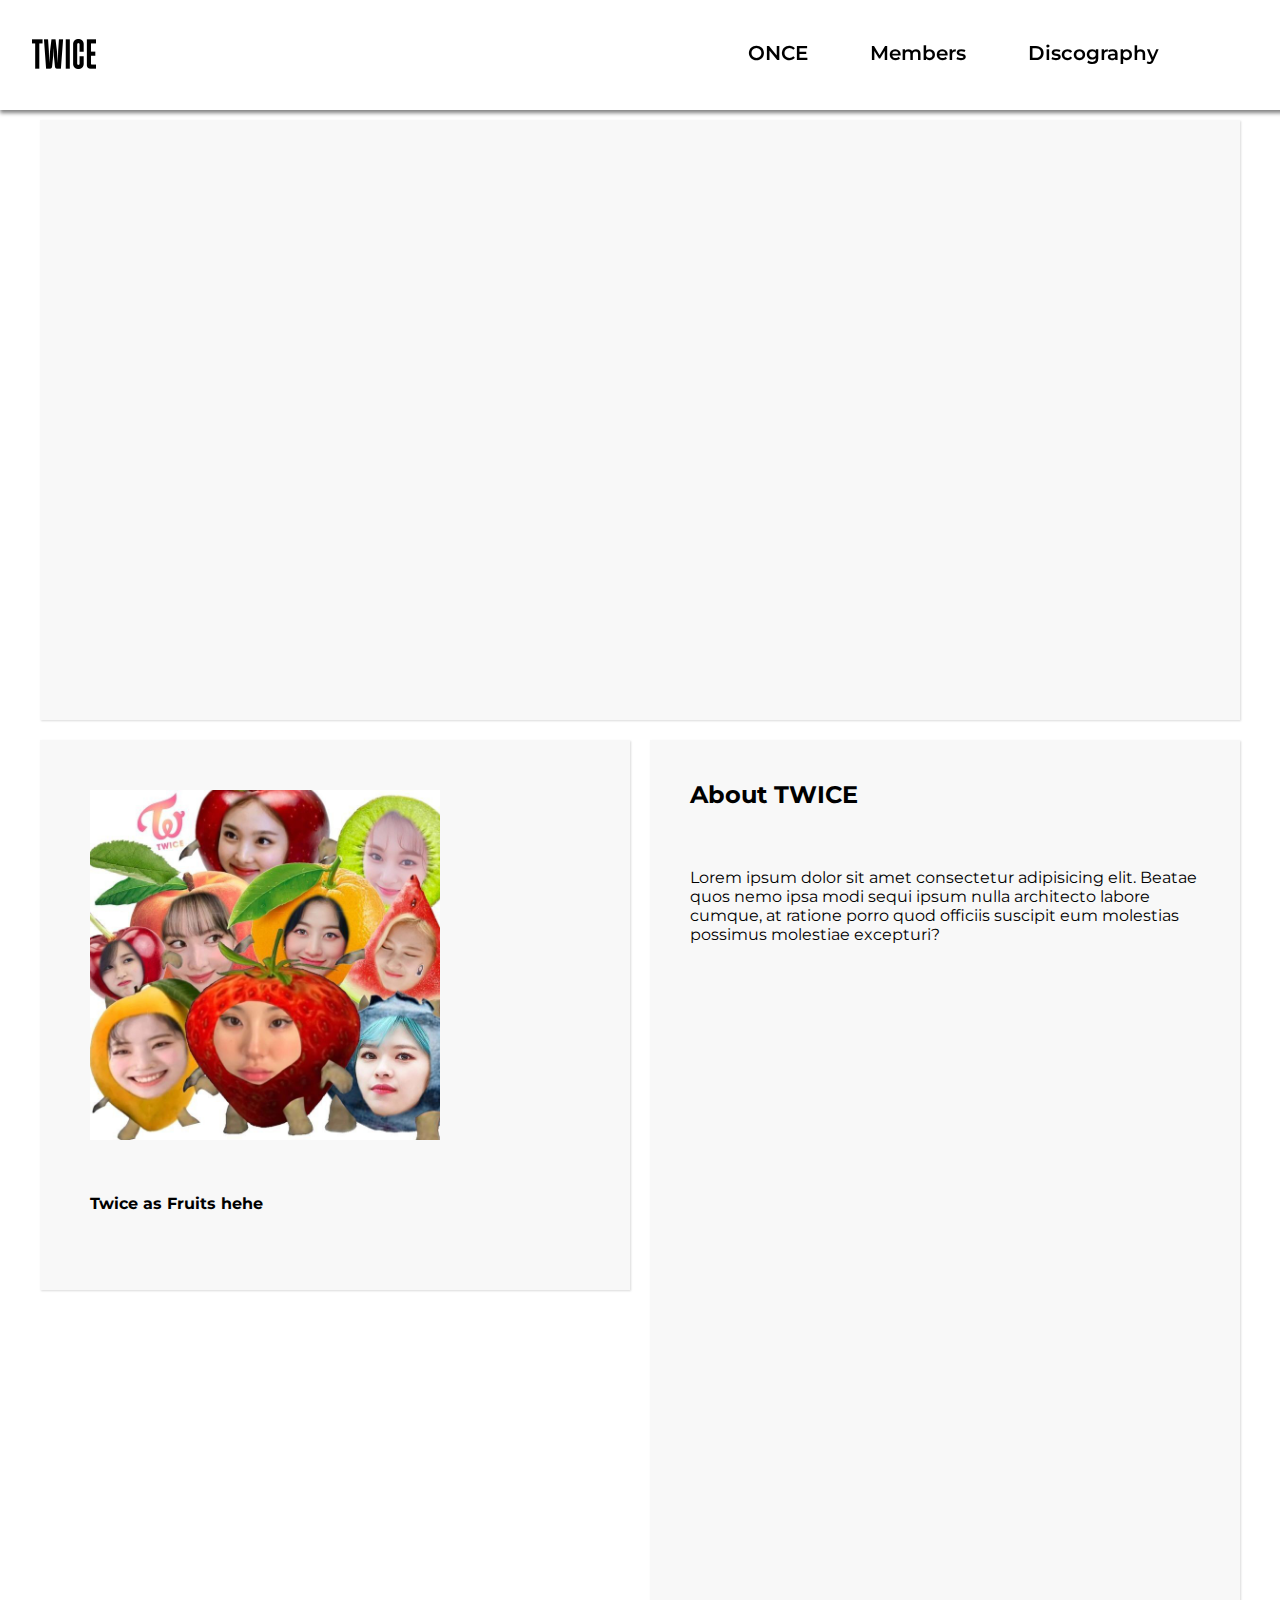
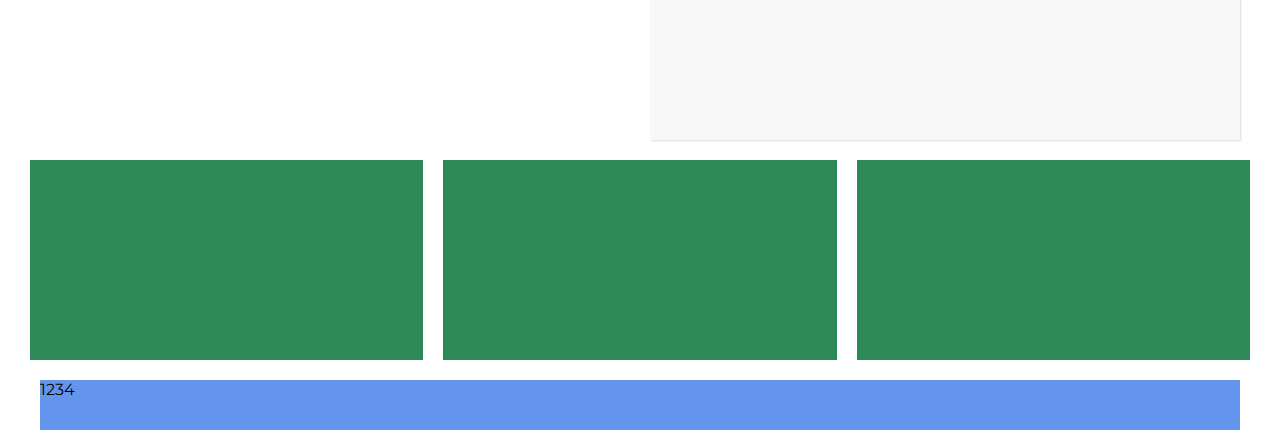
==== 1/index.html @ 41a6ef62 "Update" ====
<!DOCTYPE html>
<html>
<head>
    <title>Responsive Flexbox</title>
    <meta charset="utf-8">
    <meta name="viewport" content="width=device-width, initial-scale=1.0">
    <link rel="stylesheet" type="text/css" href="css/style.css">
    <link rel="icon" type="image/png" href="media/">
    <link rel="preconnect" href="https://fonts.googleapis.com">
    <link rel="preconnect" href="https://fonts.gstatic.com" crossorigin>
    <link href="https://fonts.googleapis.com/css2?family=Montserrat&display=swap" rel="stylesheet">
</head>
<body>
    <div class="container">
        <!--navbar-->
        <div class="row">
            <div class="navbar">
                <div class="navlogo">
                    <img src="media/logo.png">
                </div>
                <a href="#" target="_self">ONCE</a>
                <a href="#" target="_self">Members</a>
                <a href="#" target="_self">Discography</a>
            </div>
        </div>
        <!--/navbar-->

        <!--row1-->
        <div class="row">
            <div class="card01">
                <div class="video">
                    <video autoplay muted loop>
                        <source src="media/ttttsr.mp4" type="video/mp4">
                    </video>
                </div>
            </div>
        </div>
        <!--/row1-->

        <!--row2-->
        <div class="row">
            <div class="card02">
                <img src="media/twcpic.jpg">
                <h4>Twice as Fruits hehe</h4>
            </div>
            <div class="card02 right">
                <h2>About TWICE</h2>
                <br>
                <p>Lorem ipsum dolor sit amet consectetur adipisicing elit. Beatae quos nemo ipsa modi 
                    sequi ipsum nulla architecto labore cumque,
                    at ratione porro quod officiis suscipit eum molestias possimus molestiae excepturi?
                </p>
            </div>
        </div>
        <!--/row2-->

        <!--row3-->
        <div class="row">
            <div class="card03">
                
            </div>
            <div class="card03">
                
            </div>
            <div class="card03">
                
            </div>
        </div>
        <!--/row3-->

        <!--footer-->
        <div class="row">
            <div id="footer">
                <ul>
                    <li>1</li>
                    <li>2</li>
                    <li>3</li>
                    <li>4</li>
                </ul>
            </div>
        </div> 
        <!--/footer-->   
    </div>
</body>
</html>
---- 1/css/style.css ----
/*border: 1px solid black;*/

*{
    font-family: 'Montserrat', sans-serif;
    margin: 0;
    padding: 0;
    box-sizing: border-box;
    animation: transitionIn 0.3s;
}

@keyframes transitionIn{
    from {
        opacity: 0;
    }

    to {
        opacity: 1;
    }
}

body{
    height: 100vh;
}

.container{
    margin: 20px;
}

.row{
    width: 100%;
    display: flex;
    flex-wrap: wrap;
    justify-content: center;
}

/*-----------------------------end of cont--------------------------*/

.navbar{
    background-color: rgb(255, 255, 255);
    box-shadow: 0px 3px 4px gray;
    z-index: 999;
    width: 1200%;
    height: 110px;
    flex: 1;
    position: fixed;
    top: 0;
    left: 0;
    display: flex;
    overflow: hidden;
}

.navlogo{
    margin: 30px 600px 0px 30px;
}

.navbar a{
    padding: 40px 30px 20px 30px;
    margin: 1px 1px 0px 1px;
    text-decoration: none;
    font-weight: 600;
    font-size: 15pt;
    color: black;
}

.navbar a:hover{
    background-color: #d6d6d6;
    color: #fc5d9d;
}

/*-----------------------------end of navbar--------------------------*/

.card01{
    background-color: rgb(248, 248, 248);
    box-shadow: 1px 1px 2px rgb(219, 219, 219);
    max-width: 1200px;
    height: 600px;
    flex: 1;
    position: relative;
    margin: 10px;
    margin-top: 100px;
    display: flex;
    overflow: hidden;
}

.video{
    flex: 1;
    max-width: 1000px;
    height: 550px;
    position: relative;
    margin: 25px 80px;
    overflow: hidden;
}

.video>video{
    width: 1000px;
}

/*-----------------------------end of row1--------------------------*/

.card02{
    background-color: rgb(248, 248, 248);
    box-shadow: 1px 1px 2px rgb(219, 219, 219);
    max-width: 590px;
    height: 550px;
    flex: 1;
    position: relative;
    margin: 10px;
    overflow: hidden;
}

.card02>img, h4{
    width: 350px;
    margin: 50px 0px 0px 50px;
}

.card02.right{
    height: 1000px;
}

.card02>h2, p{
    margin: 40px 40px 0px 40px;
}

/*-----------------------------end of row2--------------------------*/

.card03{
    background-color: seagreen;
    max-width: 400px;
    height: 200px;
    flex: 1;
    position: relative;
    margin: 10px;
}

/*-----------------------------end of row3--------------------------*/

#footer{
    background-color: cornflowerblue;
    max-width: 1200px;
    height: 50px;
    flex: 1;
    position: relative;
    margin: 10px;
}

#footer ul li{
    list-style: none;
    float: left;
}

/*-----------------------------end of footer--------------------------*/

/*-----------------------------for responsive flexbox--------------------------*/

@media (max-width:800px){
    .navbar{
        flex: 100%;
        max-width: 800px;
    }

    .navlogo{
        margin: 30px 100px 0px 30px;
    }

    .card01{
        flex: 100%;
        max-width: 700px;
    }

    .video{
        flex: 100%;
        max-width: 600px;
        margin: 100px 50px;
    }

    .video>video{
        flex: 100%;
        max-width: 600px;
    }

    .card02{
        flex: 100%;
        max-width: 700px;
    }

    .card03{
        flex: 100%;
        max-width: 700px;
    }

    #footer{
        flex: 100%;
        max-width: 700px;
    }
}
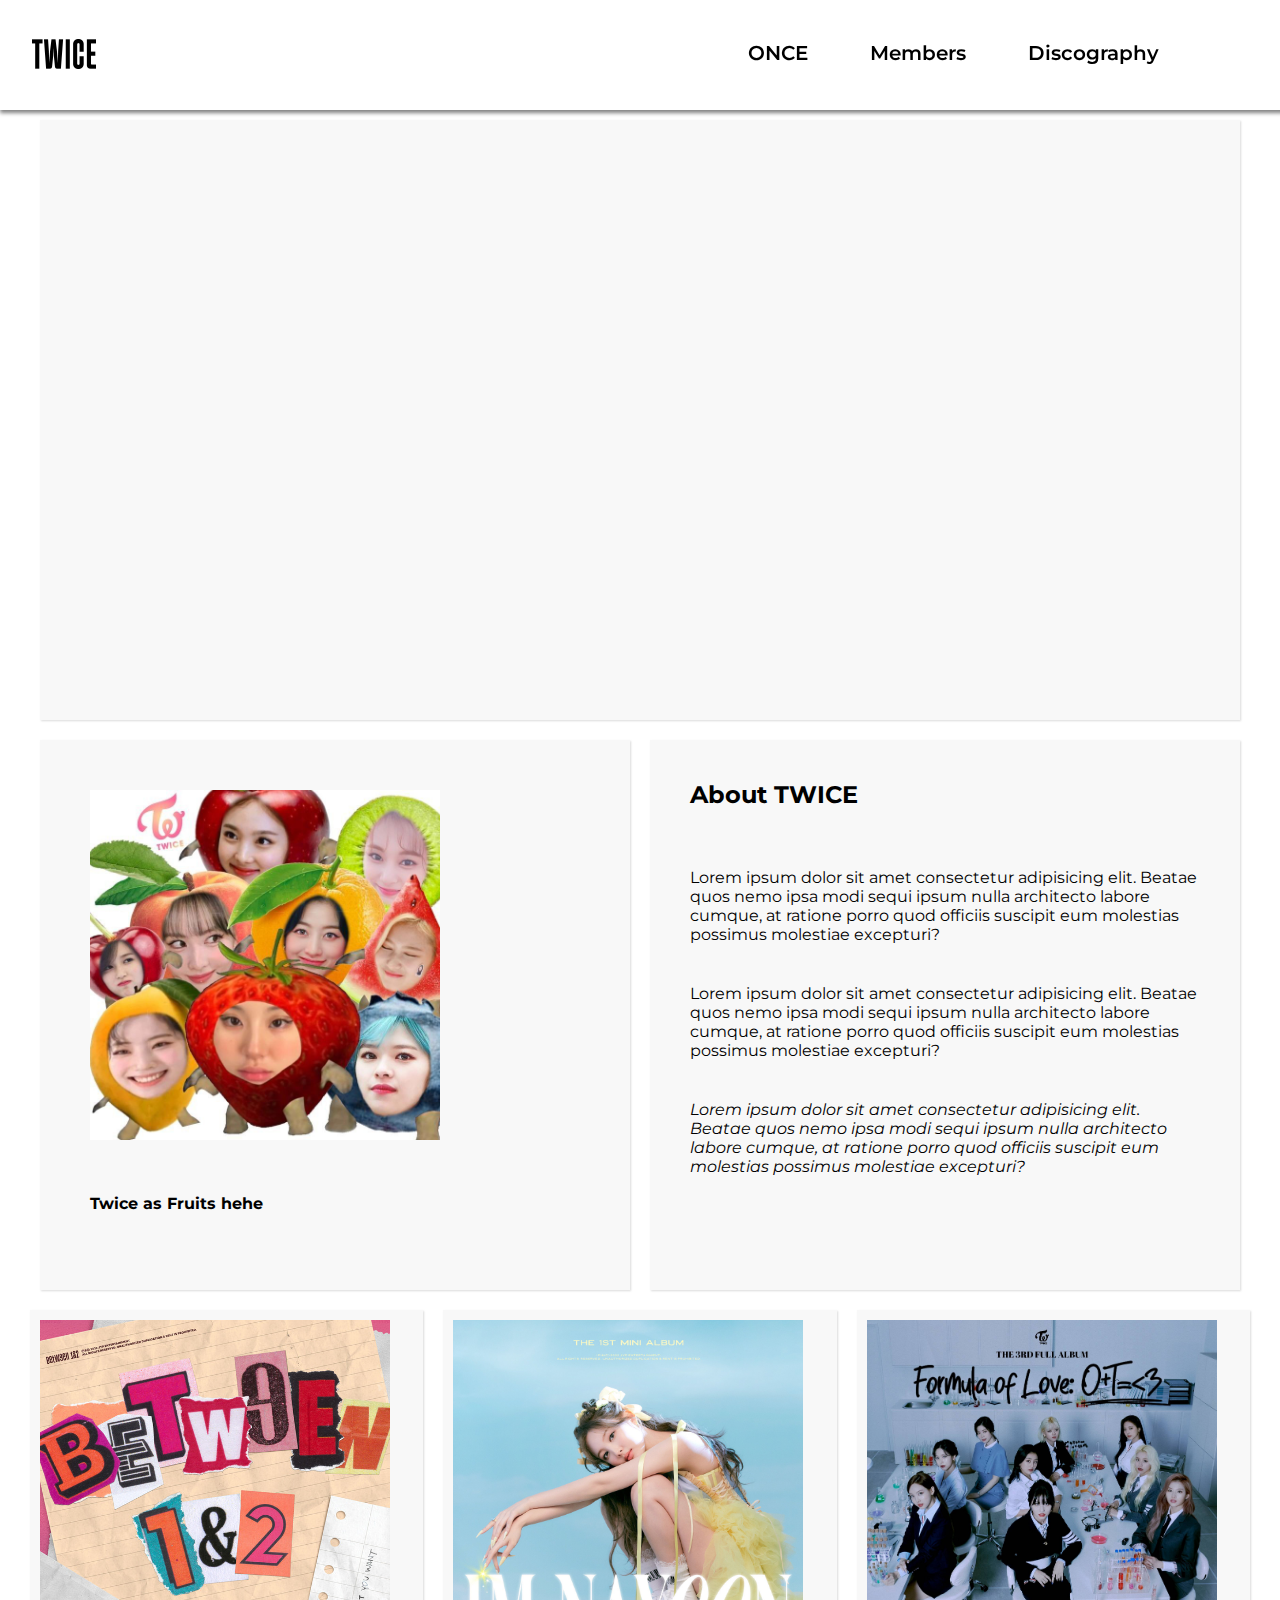
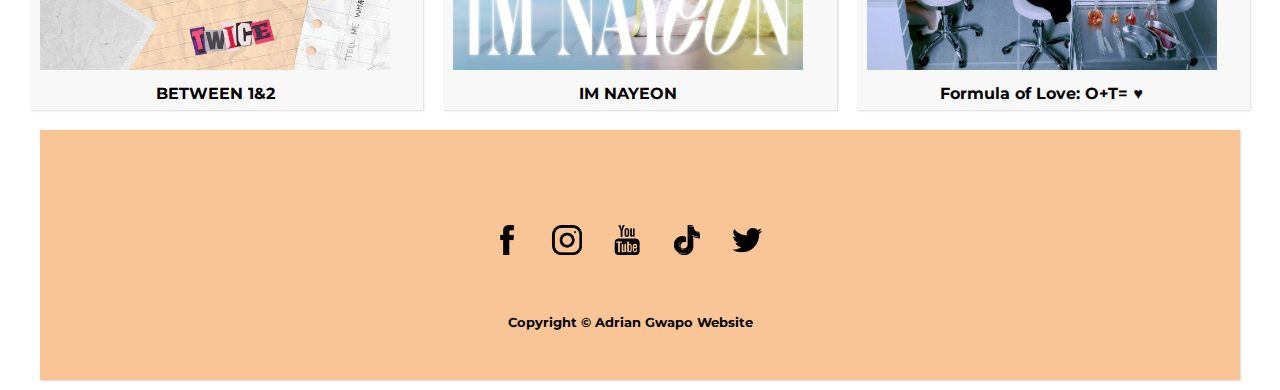
==== commit ad9f80b8: "Update" ====
--- a/1/index.html
+++ b/1/index.html
@@ -46,9 +46,22 @@
             <div class="card02 right">
                 <h2>About TWICE</h2>
                 <br>
-                <p>Lorem ipsum dolor sit amet consectetur adipisicing elit. Beatae quos nemo ipsa modi 
+                <p>
+                    Lorem ipsum dolor sit amet consectetur adipisicing elit. Beatae quos nemo ipsa modi 
                     sequi ipsum nulla architecto labore cumque,
                     at ratione porro quod officiis suscipit eum molestias possimus molestiae excepturi?
+                </p>
+                <p>
+                    Lorem ipsum dolor sit amet consectetur adipisicing elit. Beatae quos nemo ipsa modi 
+                    sequi ipsum nulla architecto labore cumque,
+                    at ratione porro quod officiis suscipit eum molestias possimus molestiae excepturi?
+                </p>
+                <p>
+                    <i>
+                    Lorem ipsum dolor sit amet consectetur adipisicing elit. Beatae quos nemo ipsa modi 
+                    sequi ipsum nulla architecto labore cumque,
+                    at ratione porro quod officiis suscipit eum molestias possimus molestiae excepturi?
+                    </i>
                 </p>
             </div>
         </div>
@@ -57,13 +70,16 @@
         <!--row3-->
         <div class="row">
             <div class="card03">
-                
+                <a href="" target=""><img src="media/btw12.jfif"></a>
+                <h4>BETWEEN 1&2</h4>
             </div>
             <div class="card03">
-                
+                <a href="" target=""><img src="media/imn.jpg"></a>
+                <h4>IM NAYEON</h4>
             </div>
             <div class="card03">
-                
+                <a href="" target=""><img src="media/folove.jpg"></a>
+                <h4>Formula of Love: O+T= ♥</h4>
             </div>
         </div>
         <!--/row3-->
@@ -72,11 +88,13 @@
         <div class="row">
             <div id="footer">
                 <ul>
-                    <li>1</li>
-                    <li>2</li>
-                    <li>3</li>
-                    <li>4</li>
+                    <li><a href="#" target="_blank"><img src="media/twcfb.png" id="fb"></a></li>
+                    <li><a href="#" target="_blank"><img src="media/twcig.png" id="ig"></a></li>
+                    <li><a href="#" target="_blank"><img src="media/twcyt.png" id="yt"></a></li>
+                    <li><a href="#" target="_blank"><img src="media/twctt.png" id="tt"></a></li>
+                    <li><a href="#" target="_blank"><img src="media/twctwt.png" id="twt"></a></li>
                 </ul>
+                <h5>Copyright © Adrian Gwapo Website</h5>
             </div>
         </div> 
         <!--/footer-->   
--- a/1/css/style.css
+++ b/1/css/style.css
@@ -114,7 +114,7 @@
 }
 
 .card02.right{
-    height: 1000px;
+    height: 550px;
 }
 
 .card02>h2, p{
@@ -124,23 +124,49 @@
 /*-----------------------------end of row2--------------------------*/
 
 .card03{
-    background-color: seagreen;
+    background-color: rgb(248, 248, 248);
+    box-shadow: 1px 1px 2px rgb(219, 219, 219);
     max-width: 400px;
-    height: 200px;
+    height: 400px;
     flex: 1;
     position: relative;
     margin: 10px;
+    overflow: hidden;
+}
+
+.card03>a img{
+    position: relative;
+    width: 350px;
+    margin: 10px 10px;
+}
+
+.card03>a img:hover{
+    opacity: 0.7;
+}
+
+.card03>h4{
+    position: relative;
+    text-align: center;
+    margin: 0px 10px;
+    padding: 0;
 }
 
 /*-----------------------------end of row3--------------------------*/
 
 #footer{
-    background-color: cornflowerblue;
+    background-color: #f9c596;
+    box-shadow: 1px 1px 2px rgb(219, 219, 219);
     max-width: 1200px;
-    height: 50px;
+    height: 250px;
     flex: 1;
     position: relative;
     margin: 10px;
+}
+
+#footer>ul{
+    position: absolute;
+    top: 30%;
+    left: 36%;
 }
 
 #footer ul li{
@@ -148,18 +174,65 @@
     float: left;
 }
 
+#footer>ul li a img{
+    width: 50px;
+    margin: 10px 0px 0px 10px; 
+    padding: 10px;
+}
+
+#fb:hover{
+    border: 1px solid black;
+    border-radius: 3px;
+    background-color: rgba(81, 127, 255, 0.5);
+}
+
+#ig:hover{
+    border: 1px solid black;
+    border-radius: 3px;
+    background-color: rgb(232, 58, 255, 0.5);
+}
+
+#yt:hover{
+    border: 1px solid black;
+    border-radius: 3px;
+    background-color: rgba(247, 0, 0, 0.5);
+}
+
+#tt:hover{
+    border: 1px solid black;
+    border-radius: 3px;
+    background-color: rgba(255, 37, 91, 0.5);
+}
+
+#twt:hover{
+    border: 1px solid black;
+    border-radius: 3px;
+    background-color: rgba(0, 247, 255, 0.5);
+}
+
+#footer>h5{
+    position: absolute;
+    bottom: 20%;
+    left: 39%;
+}
+
 /*-----------------------------end of footer--------------------------*/
 
 /*-----------------------------for responsive flexbox--------------------------*/
 
-@media (max-width:800px){
+/*@media (max-width:940px){
     .navbar{
         flex: 100%;
         max-width: 800px;
     }
 
     .navlogo{
-        margin: 30px 100px 0px 30px;
+        margin: 30px 20px 0px 20px;
+    }
+
+    .navbar>a{
+        padding: 40px 10px 20px 10px;
+        font-size: 12pt;
     }
 
     .card01{
@@ -170,17 +243,129 @@
     .video{
         flex: 100%;
         max-width: 600px;
-        margin: 100px 50px;
+        margin: 50px 10px;
     }
 
     .video>video{
         flex: 100%;
+        max-width: 365px;
+    }
+
+    .card02{
+        flex: 100%;
+        max-width: 700px;
+    }
+
+    .card02>img{
+        max-width: 270px;
+    }
+
+    .card03{
+        flex: 100%;
+        max-width: 700px;
+    }
+
+    #footer{
+        flex: 100%;
+        max-width: 700px;
+    }
+}*/
+
+@media (max-width:1000px){
+    .navbar{
+        flex: 100%;
+        max-width: 1000px;
+    }
+
+    .navlogo{
+        margin: 30px 400px 0px 20px;
+    }
+
+    .navbar>a{
+        padding: 40px 10px 20px 10px;
+        font-size: 12pt;
+    }
+
+    .card01{
+        
+        max-width: 900px;
+    }
+
+    .video{
+        
+        max-width: 800px;
+        margin: 50px 50px;
+    }
+
+    .video>video{
+        
+        max-width: 800px;
+    }
+
+    .card02{
+        
+        max-width: 900px;
+    }
+
+    .card02>img{
+        max-width: 270px;
+    }
+
+    .card03{
+        
+        max-width: 900px;
+    }
+
+    #footer{
+        
+        max-width: 900px;
+    }
+}
+
+@media (max-width:500px){
+    .navbar{
+        flex: 100%;
+        max-width: 800px;
+    }
+
+    .navlogo{
+        margin: 30px 20px 0px 20px;
+    }
+
+    .navbar>a{
+        padding: 40px 10px 20px 10px;
+        font-size: 12pt;
+    }
+
+    .card01{
+        flex: 100%;
+        max-width: 700px;
+        height: 300px;
+    }
+
+    .video{
+        flex: 100%;
         max-width: 600px;
+        margin: 50px 10px;
+    }
+
+    .video>video{
+        flex: 100%;
+        max-width: 365px;
     }
 
     .card02{
         flex: 100%;
         max-width: 700px;
+        height: 500px;
+    }
+
+    .card02>img{
+        max-width: 270px;
+    }
+
+    .card02.right{
+        height: 700px;
     }
 
     .card03{
@@ -192,4 +377,22 @@
         flex: 100%;
         max-width: 700px;
     }
+
+    #footer>ul{
+        position: absolute;
+        top: 30%;
+        left: 20%;
+    }
+    
+    #footer>ul li a img{
+        width: 40px;
+        margin: 10px 0px 0px 10px; 
+        padding: 10px;
+    }
+
+    #footer>h5{
+        position: absolute;
+        bottom: 30%;
+        left: 23%;
+    }
 }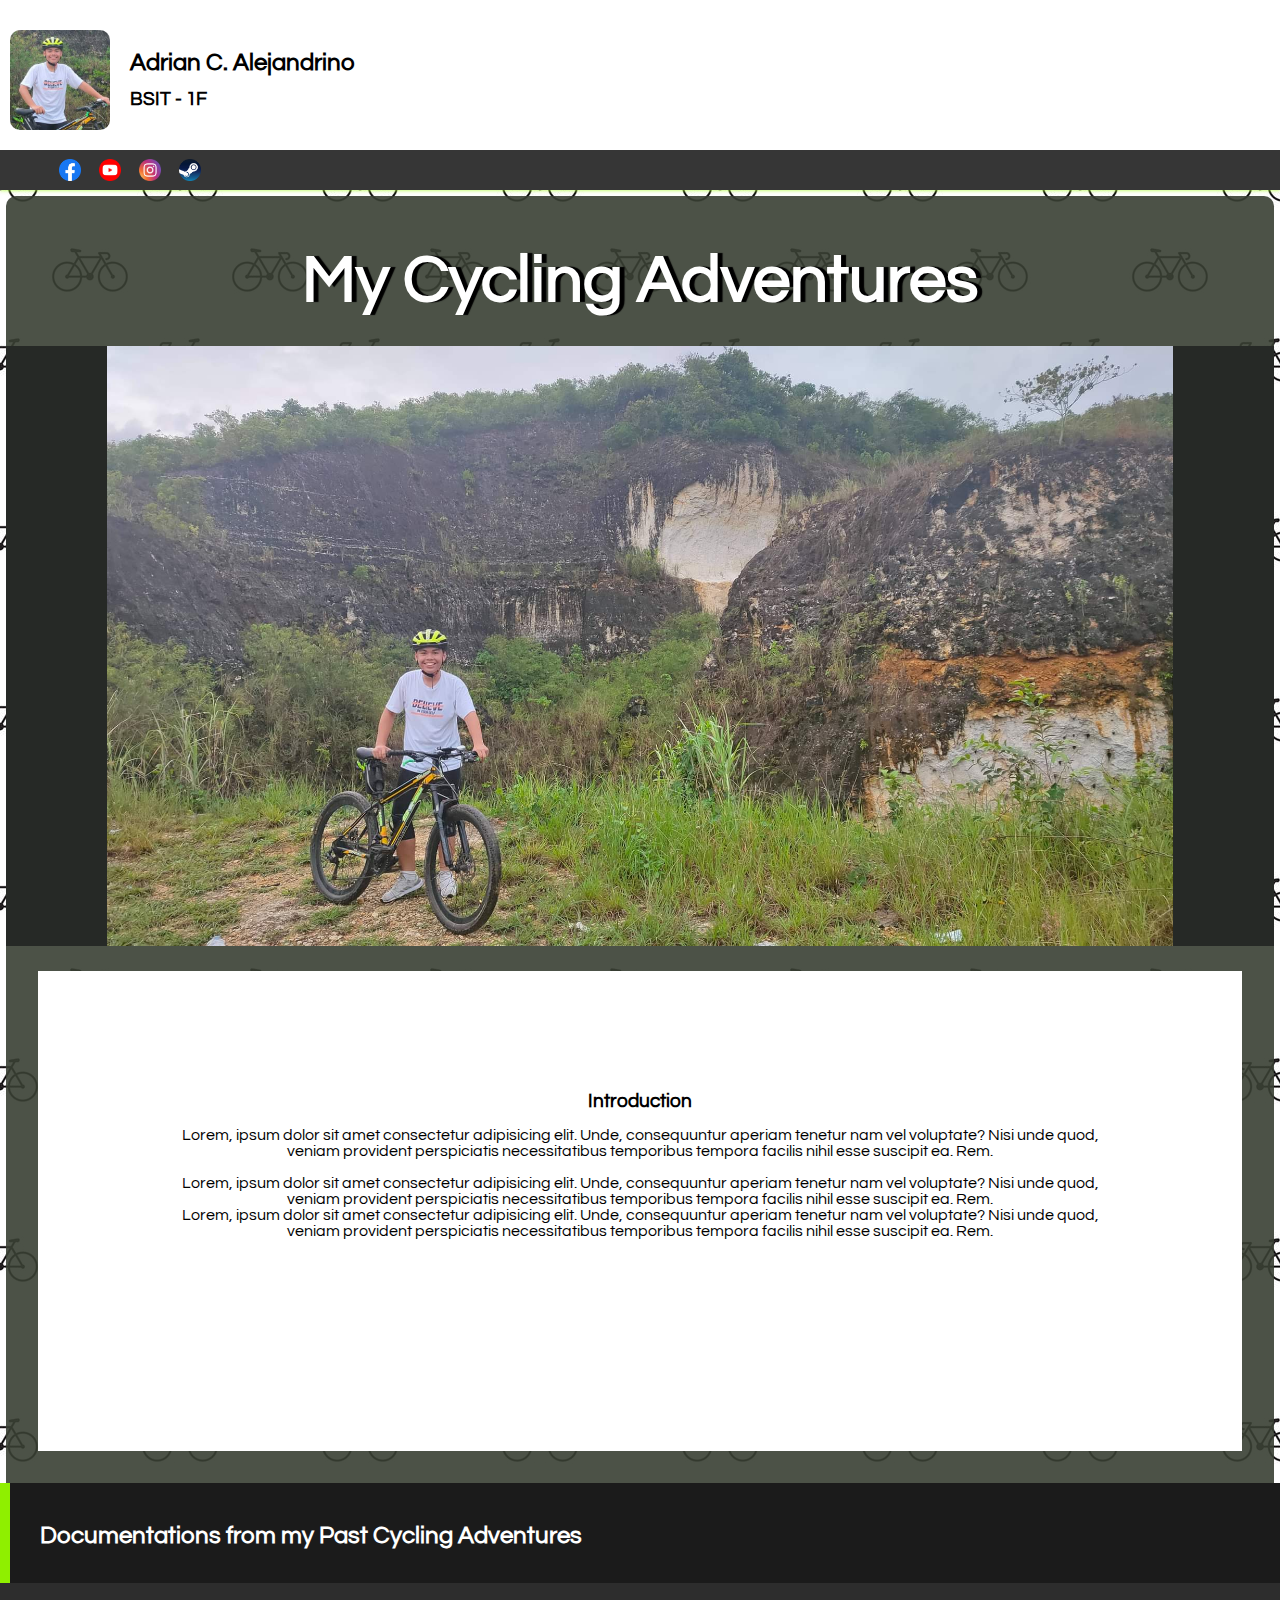
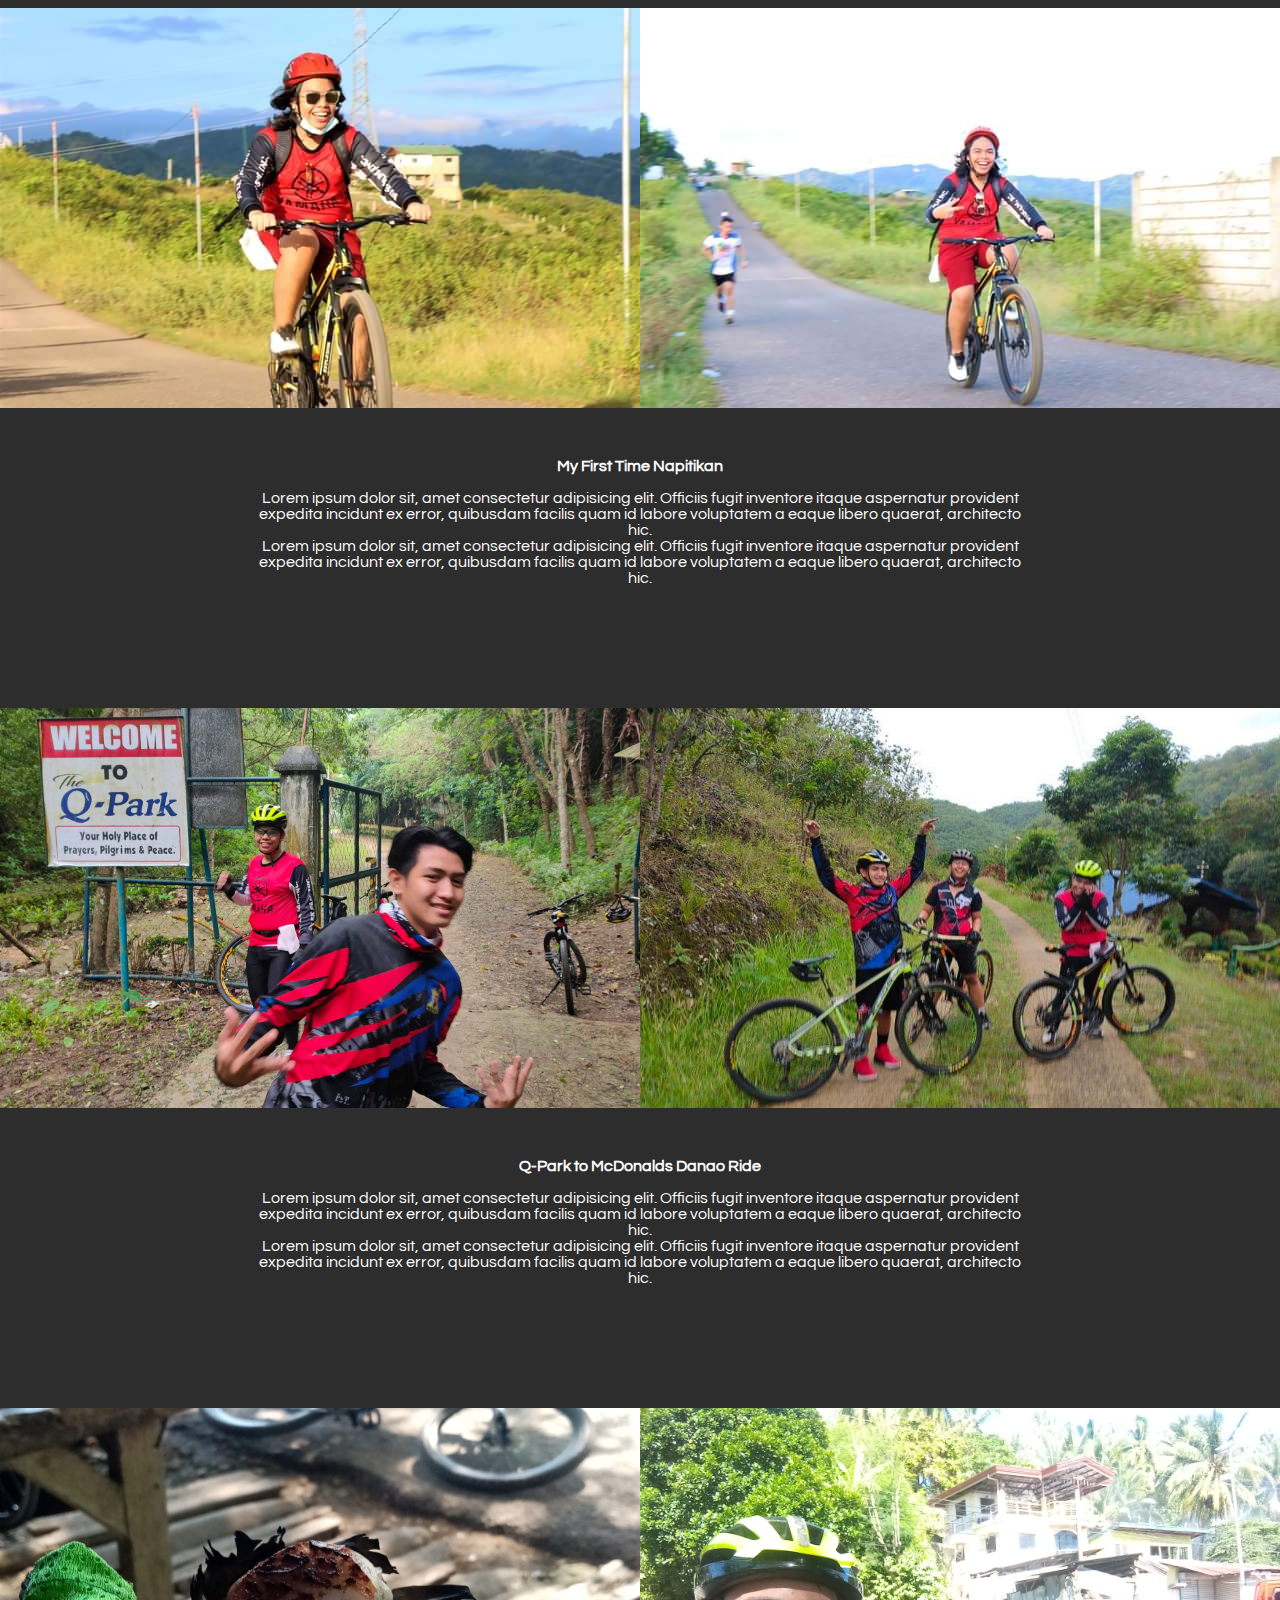
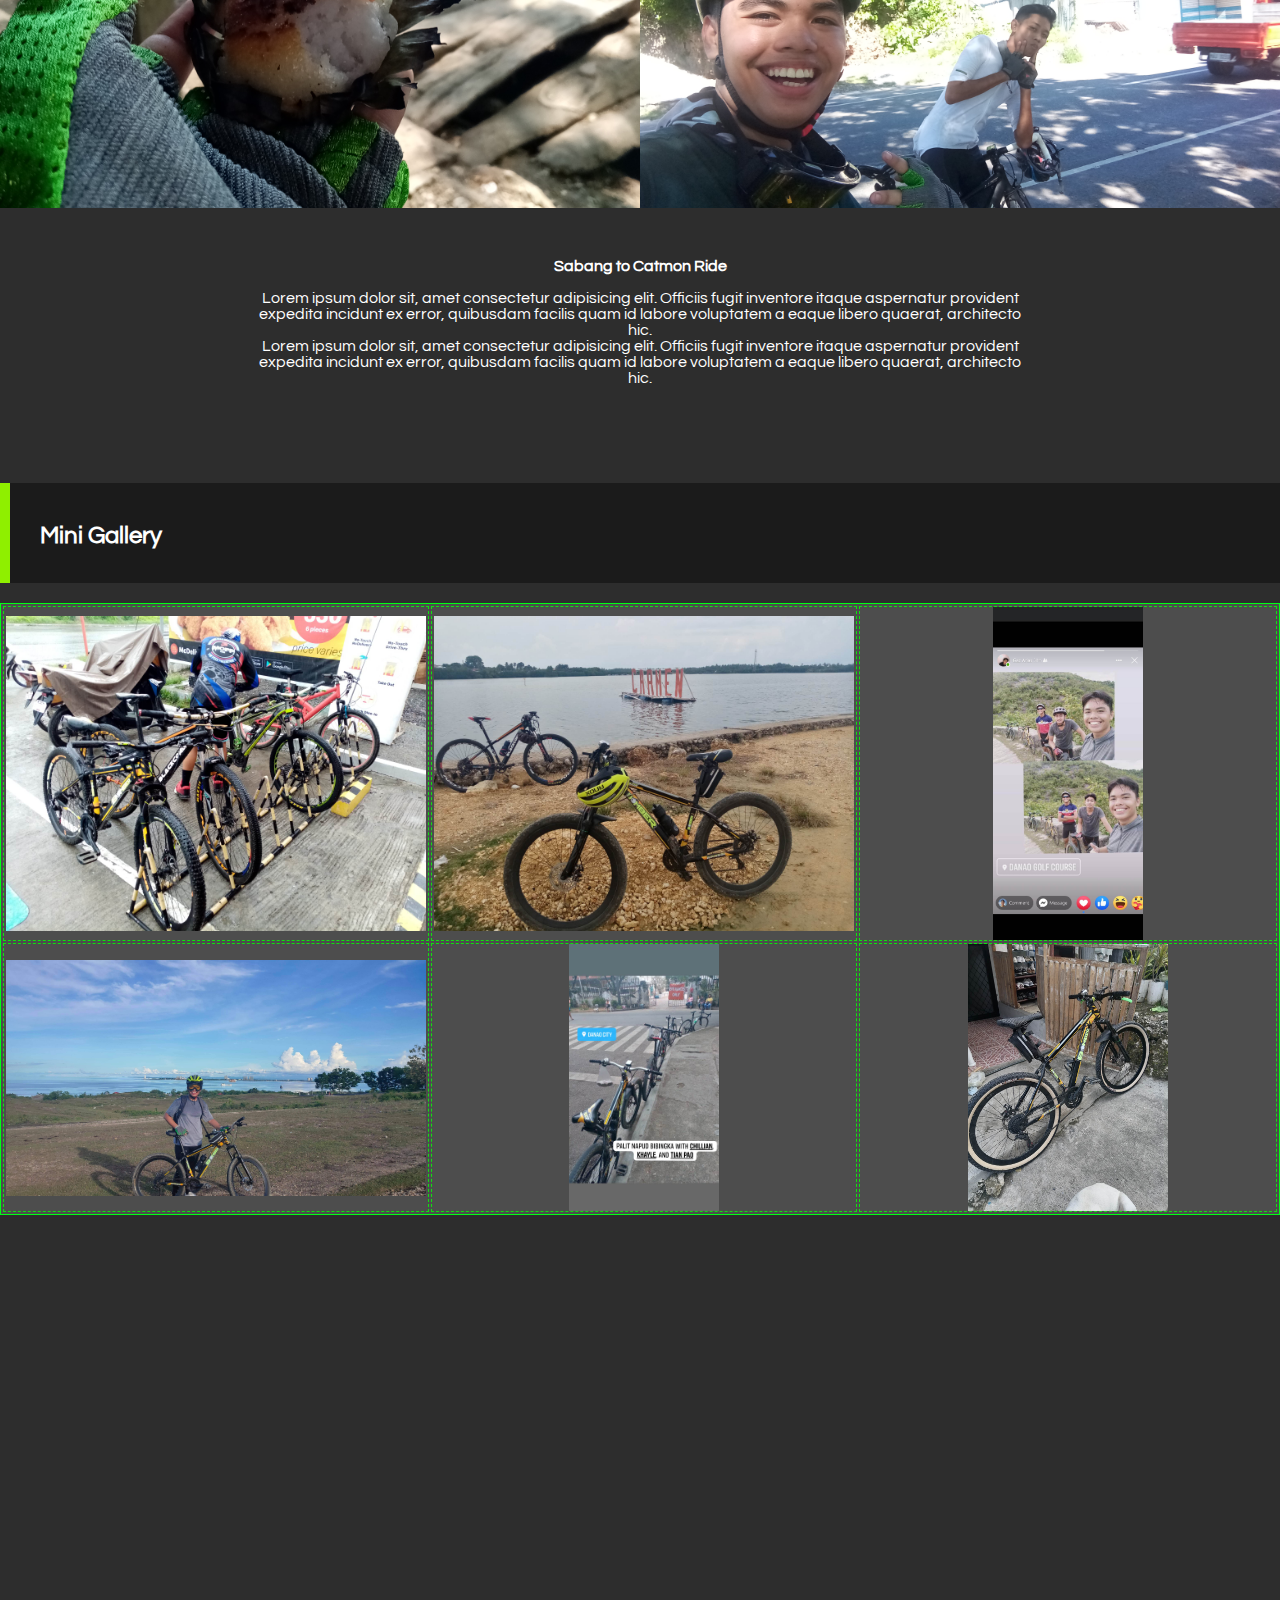
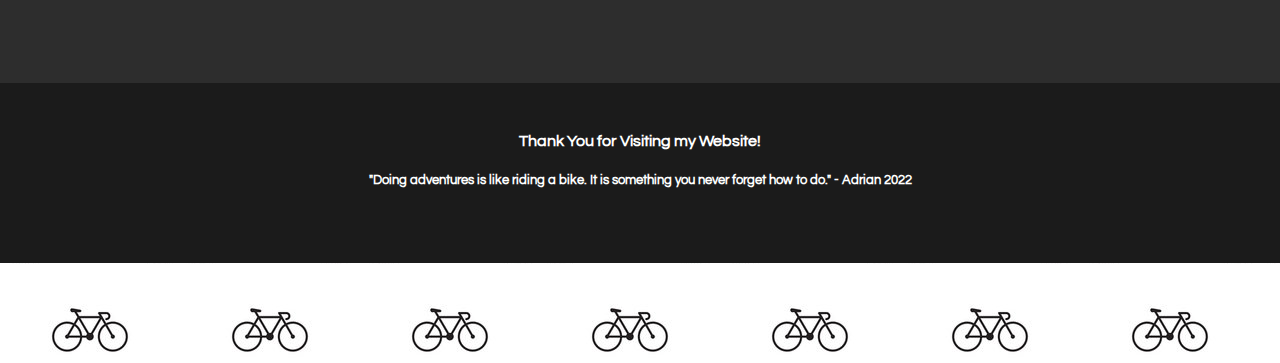
==== commit 4b7ada68: "patch" ====
--- a/1/index.html
+++ b/1/index.html
@@ -1,103 +1,207 @@
 <!DOCTYPE html>
 <html>
 <head>
-    <title>Responsive Flexbox</title>
+    <title>My Cycling Adventures</title>
     <meta charset="utf-8">
     <meta name="viewport" content="width=device-width, initial-scale=1.0">
-    <link rel="stylesheet" type="text/css" href="css/style.css">
-    <link rel="icon" type="image/png" href="media/">
+    <link rel="stylesheet" type="text/css" href="Adrian_Alejandrino.css">
+    <link rel="icon" type="image/png" href="media/webicon.png" sizes="32x32">
     <link rel="preconnect" href="https://fonts.googleapis.com">
     <link rel="preconnect" href="https://fonts.gstatic.com" crossorigin>
-    <link href="https://fonts.googleapis.com/css2?family=Montserrat&display=swap" rel="stylesheet">
+    <link href="https://fonts.googleapis.com/css2?family=Questrial&display=swap" rel="stylesheet">
 </head>
+<!--------------------Kindly note that I am using a 1280x1020 monitor hehe--------------------->
 <body>
-    <div class="container">
-        <!--navbar-->
-        <div class="row">
-            <div class="navbar">
-                <div class="navlogo">
-                    <img src="media/logo.png">
-                </div>
-                <a href="#" target="_self">ONCE</a>
-                <a href="#" target="_self">Members</a>
-                <a href="#" target="_self">Discography</a>
-            </div>
-        </div>
-        <!--/navbar-->
+<button onclick="topFunction()" id="buttonTop" title="Go to top">Back<br>to<br>Top</button>
+<div id="header">
+    <div id="headercont">
+        <div id="imgframe"><img src="media/profile.jpeg"></div>
+        <h2>Adrian C. Alejandrino</h2>
+        <h3>BSIT - 1F</h3>
+    </div>
+</div>
+<div id="navbar">
+    <div id="navitems">
+        <ul>
+            <li><a href="https://www.facebook.com/durin0" target="_blank"><img src="media/fbicon.png"></a></li>
+            <li><a href="https://www.youtube.com/channel/UCBApVAaLPnVvYaxFVXMGeKA" target="_blank"><img src="media/yticon.png"></a></li>
+            <li><a href="https://www.instagram.com/d_rhino.15/" target="_blank"><img src="media/ig.png"></a></li>
+            <li><a href="https://steamcommunity.com/id/3211115789/" target="_blank"><img src="media/stmicon.png"></a></li>
+        </ul>
+    </div>
+</div>
+<div class="container">
+    <div class="row">
+        <div class="card01">
+            <h1>My Cycling Adventures</h1>
+        </div>
+    </div>
+    <div class="row">
+        <div class="card02">
+            <img src="media/card02im1.jpeg">
+        </div>
+    </div>
+    <div class="row">
+        <div class="card03">
+            <h3>Introduction</h3><br>
+            <p></p>
+            <p>Lorem, ipsum dolor sit amet consectetur adipisicing elit. Unde, 
+                consequuntur aperiam tenetur nam vel voluptate? Nisi unde quod, veniam provident perspiciatis necessitatibus 
+                temporibus tempora facilis nihil esse suscipit ea. Rem.</p><br>
+            <p>Lorem, ipsum dolor sit amet consectetur adipisicing elit. Unde, 
+                consequuntur aperiam tenetur nam vel voluptate? Nisi unde quod, veniam provident perspiciatis necessitatibus 
+                temporibus tempora facilis nihil esse suscipit ea. Rem.</p>
+            <p>Lorem, ipsum dolor sit amet consectetur adipisicing elit. Unde, 
+                consequuntur aperiam tenetur nam vel voluptate? Nisi unde quod, veniam provident perspiciatis necessitatibus 
+                temporibus tempora facilis nihil esse suscipit ea. Rem.</p>
+        </div>
+    </div>
+</div>
+<div class="bottomcont">
+    <div class="row">
+        <div class="card04">
+            <h2>Documentations from my Past Cycling Adventures</h2>
+        </div>
+    </div>
+    <div class="row">
+        <div class="card05">
+            <img src="media/card05im1.jpg">
+        </div>
+        <div class="card05">
+            <img src="media/card05im2.jpg">
+        </div>
+    </div>
+    <div class="row">
+        <div class="card06">
+            <h4>My First Time Napitikan</h4><br>
+            <p>Lorem ipsum dolor sit, amet consectetur adipisicing elit. Officiis fugit inventore itaque aspernatur provident expedita 
+                incidunt ex error, quibusdam facilis quam id labore voluptatem a eaque libero quaerat, architecto hic.</p>
+            <p>Lorem ipsum dolor sit, amet consectetur adipisicing elit. Officiis fugit inventore itaque aspernatur provident expedita 
+                incidunt ex error, quibusdam facilis quam id labore voluptatem a eaque libero quaerat, architecto hic.</p>
+        </div>
+    </div>
+    <div class="row">
+        <div class="card07">
+            <img src="media/card07im1.jpg" style="width: 700px;position: relative; bottom: 100px;">
+        </div>
+        <div class="card07">
+            <img src="media/card07im2.jpeg" style="width: 700px;position: relative; bottom: 40px; right: 60px;">
+        </div>
+    </div>
+    <div class="row">
+        <div class="card08">
+            <h4>Q-Park to McDonalds Danao Ride</h4><br>
+            <p>Lorem ipsum dolor sit, amet consectetur adipisicing elit. Officiis fugit inventore itaque aspernatur provident expedita 
+                incidunt ex error, quibusdam facilis quam id labore voluptatem a eaque libero quaerat, architecto hic.</p>
+            <p>Lorem ipsum dolor sit, amet consectetur adipisicing elit. Officiis fugit inventore itaque aspernatur provident expedita 
+                incidunt ex error, quibusdam facilis quam id labore voluptatem a eaque libero quaerat, architecto hic.</p>
+        </div>
+    </div>
+    <div class="row">
+        <div class="card09">
+            <img src="media/card09im1.jpg" style="width: 640px;position: relative; bottom: 300px;">
+        </div>
+        <div class="card09">
+            <img src="media/card09im2.jpg" style="width: 640px;position: relative; bottom: 20px;">
+        </div>
+    </div>
+    <div class="row">
+        <div class="card10">
+            <h4>Sabang to Catmon Ride</h4><br>
+            <p>Lorem ipsum dolor sit, amet consectetur adipisicing elit. Officiis fugit inventore itaque aspernatur provident expedita 
+                incidunt ex error, quibusdam facilis quam id labore voluptatem a eaque libero quaerat, architecto hic.</p>
+            <p>Lorem ipsum dolor sit, amet consectetur adipisicing elit. Officiis fugit inventore itaque aspernatur provident expedita 
+                incidunt ex error, quibusdam facilis quam id labore voluptatem a eaque libero quaerat, architecto hic.</p>
+        </div>
+    </div>
+</div>
 
-        <!--row1-->
-        <div class="row">
-            <div class="card01">
-                <div class="video">
-                    <video autoplay muted loop>
-                        <source src="media/ttttsr.mp4" type="video/mp4">
-                    </video>
-                </div>
-            </div>
-        </div>
-        <!--/row1-->
+<div class="imgtable">
+    <div class="row">
+        <div class="card11">
+            <h2>Mini Gallery</h2>
+        </div>
+    </div>
+    <div class="table">
+        <table>
+            <tr>
+                <td class="zoom">
+                    <img src="media/tblimg1.jpg" width="420px" style="display: block;margin: 0px auto; position: relative;">
+                    <div class="zoom-content">
+                        <img src="media/tblimg1.jpg" width="500px">
+                        <div class="desc">McDonalds Danao</div>
+                    </div>
+                </td>
+                <td class="zoom">
+                    <img src="media/tblimg2.jpg" width="420px" style="display: block;margin: 0px auto;">
+                    <div class="zoom-content">
+                        <img src="media/tblimg2.jpg" width="500px">
+                        <div class="desc">Oval/Park, Carmen</div>
+                    </div>
+                </td>
+                <td class="zoom">
+                    <img src="media/tblimg3.jpg" width="150px" style="display: block;margin: 0px auto;">
+                    <div class="zoom-content">
+                        <img src="media/tblimg3.jpg" width="270px">
+                        <div class="desc">Danao Golf Course</div>
+                    </div>
+                </td>
+            </tr>
+            <tr>
+                <td class="zoom">
+                    <img src="media/tblimg4.jpeg" width="420px" style="display: block;margin: 0px auto;">
+                    <div class="zoom-content">
+                        <img src="media/tblimg4.jpeg" width="500px">
+                        <div class="desc">Apollo's Heights</div>
+                    </div>
+                </td>
+                <td class="zoom">
+                    <img src="media/tblimg5.jpg" width="150px" style="display: block;margin: 0px auto;">
+                    <div class="zoom-content">
+                        <img src="media/tblimg5.jpg" width="230px">
+                        <div class="desc">Sto. Thomas Church, Danao</div>
+                    </div>
+                </td>
+                <td class="zoom">
+                    <img src="media/tblimg6.jpg" width="200px" style="display: block;margin: 0px auto;">
+                    <div class="zoom-content">
+                        <img src="media/tblimg6.jpg" width="300px">
+                        <div class="desc">Atubangan sa ako balay hehe</div>
+                    </div>
+                </td>
+            </tr>
+        </table>
+    </div>
+</div>
 
-        <!--row2-->
-        <div class="row">
-            <div class="card02">
-                <img src="media/twcpic.jpg">
-                <h4>Twice as Fruits hehe</h4>
-            </div>
-            <div class="card02 right">
-                <h2>About TWICE</h2>
-                <br>
-                <p>
-                    Lorem ipsum dolor sit amet consectetur adipisicing elit. Beatae quos nemo ipsa modi 
-                    sequi ipsum nulla architecto labore cumque,
-                    at ratione porro quod officiis suscipit eum molestias possimus molestiae excepturi?
-                </p>
-                <p>
-                    Lorem ipsum dolor sit amet consectetur adipisicing elit. Beatae quos nemo ipsa modi 
-                    sequi ipsum nulla architecto labore cumque,
-                    at ratione porro quod officiis suscipit eum molestias possimus molestiae excepturi?
-                </p>
-                <p>
-                    <i>
-                    Lorem ipsum dolor sit amet consectetur adipisicing elit. Beatae quos nemo ipsa modi 
-                    sequi ipsum nulla architecto labore cumque,
-                    at ratione porro quod officiis suscipit eum molestias possimus molestiae excepturi?
-                    </i>
-                </p>
-            </div>
-        </div>
-        <!--/row2-->
-
-        <!--row3-->
-        <div class="row">
-            <div class="card03">
-                <a href="" target=""><img src="media/btw12.jfif"></a>
-                <h4>BETWEEN 1&2</h4>
-            </div>
-            <div class="card03">
-                <a href="" target=""><img src="media/imn.jpg"></a>
-                <h4>IM NAYEON</h4>
-            </div>
-            <div class="card03">
-                <a href="" target=""><img src="media/folove.jpg"></a>
-                <h4>Formula of Love: O+T= ♥</h4>
-            </div>
-        </div>
-        <!--/row3-->
-
-        <!--footer-->
-        <div class="row">
-            <div id="footer">
-                <ul>
-                    <li><a href="#" target="_blank"><img src="media/twcfb.png" id="fb"></a></li>
-                    <li><a href="#" target="_blank"><img src="media/twcig.png" id="ig"></a></li>
-                    <li><a href="#" target="_blank"><img src="media/twcyt.png" id="yt"></a></li>
-                    <li><a href="#" target="_blank"><img src="media/twctt.png" id="tt"></a></li>
-                    <li><a href="#" target="_blank"><img src="media/twctwt.png" id="twt"></a></li>
-                </ul>
-                <h5>Copyright © Adrian Gwapo Website</h5>
-            </div>
-        </div> 
-        <!--/footer-->   
-    </div>
+<div class="footer">
+    <div class="footrow">
+        <div class="footer01">
+            <h4>Thank You for Visiting my Website!</h4>
+        </div>
+    </div>
+    <div class="footrow">
+        <div class="footer02">
+            <h5>"Doing adventures is like riding a bike. It is something you never forget how to do." - Adrian 2022</h5>
+        </div>
+    </div>
+</div>
 </body>
+<script>
+    let mybutton = document.getElementById("buttonTop");
+    
+    window.onscroll = function() {scrollFunction()};
+    
+    function scrollFunction() {
+        if (document.body.scrollTop > 100 || document.documentElement.scrollTop > 100) {
+        mybutton.style.display = "block";
+        } else {
+        mybutton.style.display = "none";
+        }
+    }
+    function topFunction() {
+        document.body.scrollTop = 0;
+        document.documentElement.scrollTop = 0;
+    }
+</script>
 </html>--- a/1/Adrian_Alejandrino.css
+++ b/1/Adrian_Alejandrino.css
@@ -0,0 +1,371 @@
+*{
+    font-family: 'Questrial', sans-serif;
+    margin: 0;
+    padding: 0;
+    box-sizing: border-box;
+}
+
+@keyframes transitionIn {
+    from{
+        opacity: 0;
+    }
+
+    to{
+        opacity: 1;
+    }
+}
+/*----------------------Kindly note that I am using a 1280x1020 monitor hehe-----------------------------*/
+body{
+    background-image: url(media/bg.jpg);
+}
+
+#buttonTop{
+    display: none;
+    width: 70px;
+    height: 70px;
+    background-color: rgb(203, 203, 203);
+    position: fixed;
+    bottom: 20px;
+    right: 20px;
+    z-index: 999;
+    border-radius: 50px;
+    border: none;
+    font-weight: bolder;
+    color: rgb(0, 0, 0);
+}
+
+#buttonTop:hover{
+    background-color: rgb(0, 0, 0);
+    color: rgb(77, 255, 0);
+}
+
+#header{
+    position: relative;
+    max-width: 100%;
+    height: 150px;
+    background-color: rgb(255, 255, 255);
+    z-index: 999;
+}
+
+#headercont{
+    display: flex;
+    float: left;
+}
+
+#headercont h2{
+    position: absolute;
+    top: 50px;
+    left: 130px;
+}
+
+#headercont h3{
+    position: absolute;
+    top: 90px;
+    left: 130px;
+}
+
+#imgframe{ 
+    position: relative;
+    top: 30px;
+    left: 10px;
+    width: 100px;
+    height: 100px;
+    overflow: hidden;
+    border-radius: 10px;
+}
+
+#imgframe img{
+    width: 700px;
+    position: relative;
+    right: 220px;
+    bottom: 220px;
+}
+
+#navbar{
+    max-width: 100%;
+    height: 40px;
+    background-color: rgb(54, 54, 54);
+    position: sticky;
+    top: 0;
+    z-index: 998;
+    display: flex;
+    flex-wrap: wrap;
+    box-shadow: 0px 0px 4px greenyellow;
+}
+
+#navitems ul{
+    list-style: none;
+    margin-left: 50px;
+}
+
+#navitems li{
+    float: left;
+}
+
+#navitems img{
+    width: 40px;
+    padding: 9px;
+    position: relative;
+}
+
+#navitems img:hover{
+    opacity: 0.8;
+}
+
+.container{
+    background-color: rgba(56, 63, 51, 0.9);
+    border-radius: 10px;
+    margin: 0.5%;
+    z-index: 98;
+    animation: transitionIn 0.5s;
+    padding-bottom: 100px;
+}
+
+.row{
+    max-width: 100%;
+    height: 100%;
+    display: flex;
+    flex-wrap: wrap;
+    position: relative;
+    overflow: hidden;
+}
+
+.card01{
+    position: relative;
+    flex: 1;
+    display: flex;
+    max-width: 100%;
+    height: 150px;
+    overflow: hidden;
+}
+
+.card01 h1{
+    color: white;
+    display: block;
+    position: relative;
+    margin: 50px auto;
+    font-size: 50pt;
+    text-shadow: 5px 0px 1px black;
+}
+
+.card02{
+    position: relative;
+    flex: 1;
+    display: flex;
+    max-width: 100%;
+    height: 600px;
+    overflow: hidden;
+    background-color: rgb(38, 41, 38);
+}
+
+.card02 img{
+    margin: 0% auto;
+}
+
+.card03{
+    position: relative;
+    flex: 1;
+    max-width: 95%;
+    height: 480px;
+    overflow: hidden;
+    margin: 25px auto;
+    background-color: rgb(255, 255, 255);
+}
+
+.card03 h3, .card03 p{
+    text-align: center;
+    margin: 0 10%;
+}
+
+.card03 h3{
+    margin-top: 10%;
+}
+
+.bottomcont{
+    position: relative;
+    top: -100px;
+    background-color: rgb(45, 45, 45);
+    z-index: 99;
+    animation: transitionIn 0.5s;
+}
+
+.card04{
+    position: relative;
+    flex: 1;
+    max-width: 100%;
+    height: 100px;
+    overflow: hidden;
+    border-left: 10px solid rgb(143, 239, 0);
+    background-color: rgb(27, 27, 27);
+}
+
+.card04 h2{
+    color: white;
+    margin: 40px 30px;
+}
+
+.card06, .card08, .card10{
+    color: white;
+    text-align: center;
+}
+
+.card05{
+    position: relative;
+    flex: 1;
+    max-width: 100%;
+    height: 400px;
+    overflow: hidden;
+    margin: 25px auto;
+}
+
+.card06{
+    position: relative;
+    flex: 1;
+    max-width: 60%;
+    height: 200px;
+    overflow: hidden;
+    margin: 25px auto;
+}
+
+.card07{
+    position: relative;
+    flex: 1;
+    max-width: 100%;
+    height: 400px;
+    overflow: hidden;
+    margin: 25px auto;
+}
+
+.card08{
+    position: relative;
+    flex: 1;
+    max-width: 60%;
+    height: 200px;
+    overflow: hidden;
+    margin: 25px auto;
+}
+
+.card09{
+    position: relative;
+    flex: 1;
+    max-width: 60%;
+    height: 400px;
+    overflow: hidden;
+    margin: 25px auto;
+}
+
+.card10{
+    position: relative;
+    flex: 1;
+    max-width: 60%;
+    height: 200px;
+    overflow: hidden;
+    margin: 25px auto;
+}
+
+.imgtable{
+    position: relative;
+    top: -100px;
+    background-color: rgb(45, 45, 45);
+    z-index: 99;
+}
+
+.card11{
+    position: relative;
+    flex: 1;
+    max-width: 100%;
+    height: 100px;
+    overflow: hidden;
+    border-left: 10px solid rgb(143, 239, 0);
+    background-color: rgb(27, 27, 27);
+}
+
+.card11 h2{
+    color: white;
+    margin: 40px 30px;
+}
+
+.table{
+    max-width: 100%;
+    height: 1100px;
+    display: flex;
+    flex-wrap: wrap;
+    position: relative;
+    overflow: hidden;
+}
+
+.imgtable table{
+    margin-top: 20px;
+    border: 1px solid rgb(0, 255, 21);
+    height: 600px;
+    background-color: rgba(203, 203, 203, 0.2);
+}
+
+.imgtable>.table>table tr td{
+    border: 1px dashed rgb(14, 227, 14);
+    width: 426px;
+}
+
+.zoom-content {
+    display: none;
+    position: absolute;
+    background-color: #f9f9f9;
+    min-width: 160px;
+    box-shadow: 0px 8px 16px 0px rgba(0,0,0,0.2);
+    z-index: 1;
+}
+
+.zoom:hover .zoom-content {
+    display: block;
+    animation: transitionIn 0.3s;
+}
+
+.desc {
+    padding: 15px;
+    text-align: center;
+}
+
+/*--------FOOOOOOTTTEEERRRRR--------------*/
+
+.footer{
+    background-color: rgb(27, 27, 27);
+    position: relative;
+    bottom: 100px;
+    z-index: 100;
+}
+
+.footrow{
+    max-width: 100%;
+    height: 90px;
+    display: flex;
+    flex-wrap: wrap;
+    position: relative;
+    overflow: hidden;
+}
+
+.footer01{
+    position:static;
+    flex: 1;
+    max-width: 100%;
+    height: 200px;
+    overflow: hidden;
+    background-color: rgb(27, 27, 27);
+}
+
+.footer02{
+    position:static;
+    flex: 1;
+    max-width: 100%;
+    height: 200px;
+    overflow: hidden;
+    background-color: rgb(27, 27, 27);
+}
+
+.footer01 h4, .footer02 h5{
+    color: white;
+    text-align: center;
+}
+
+.footer01 h4{
+    margin-top: 50px;
+}